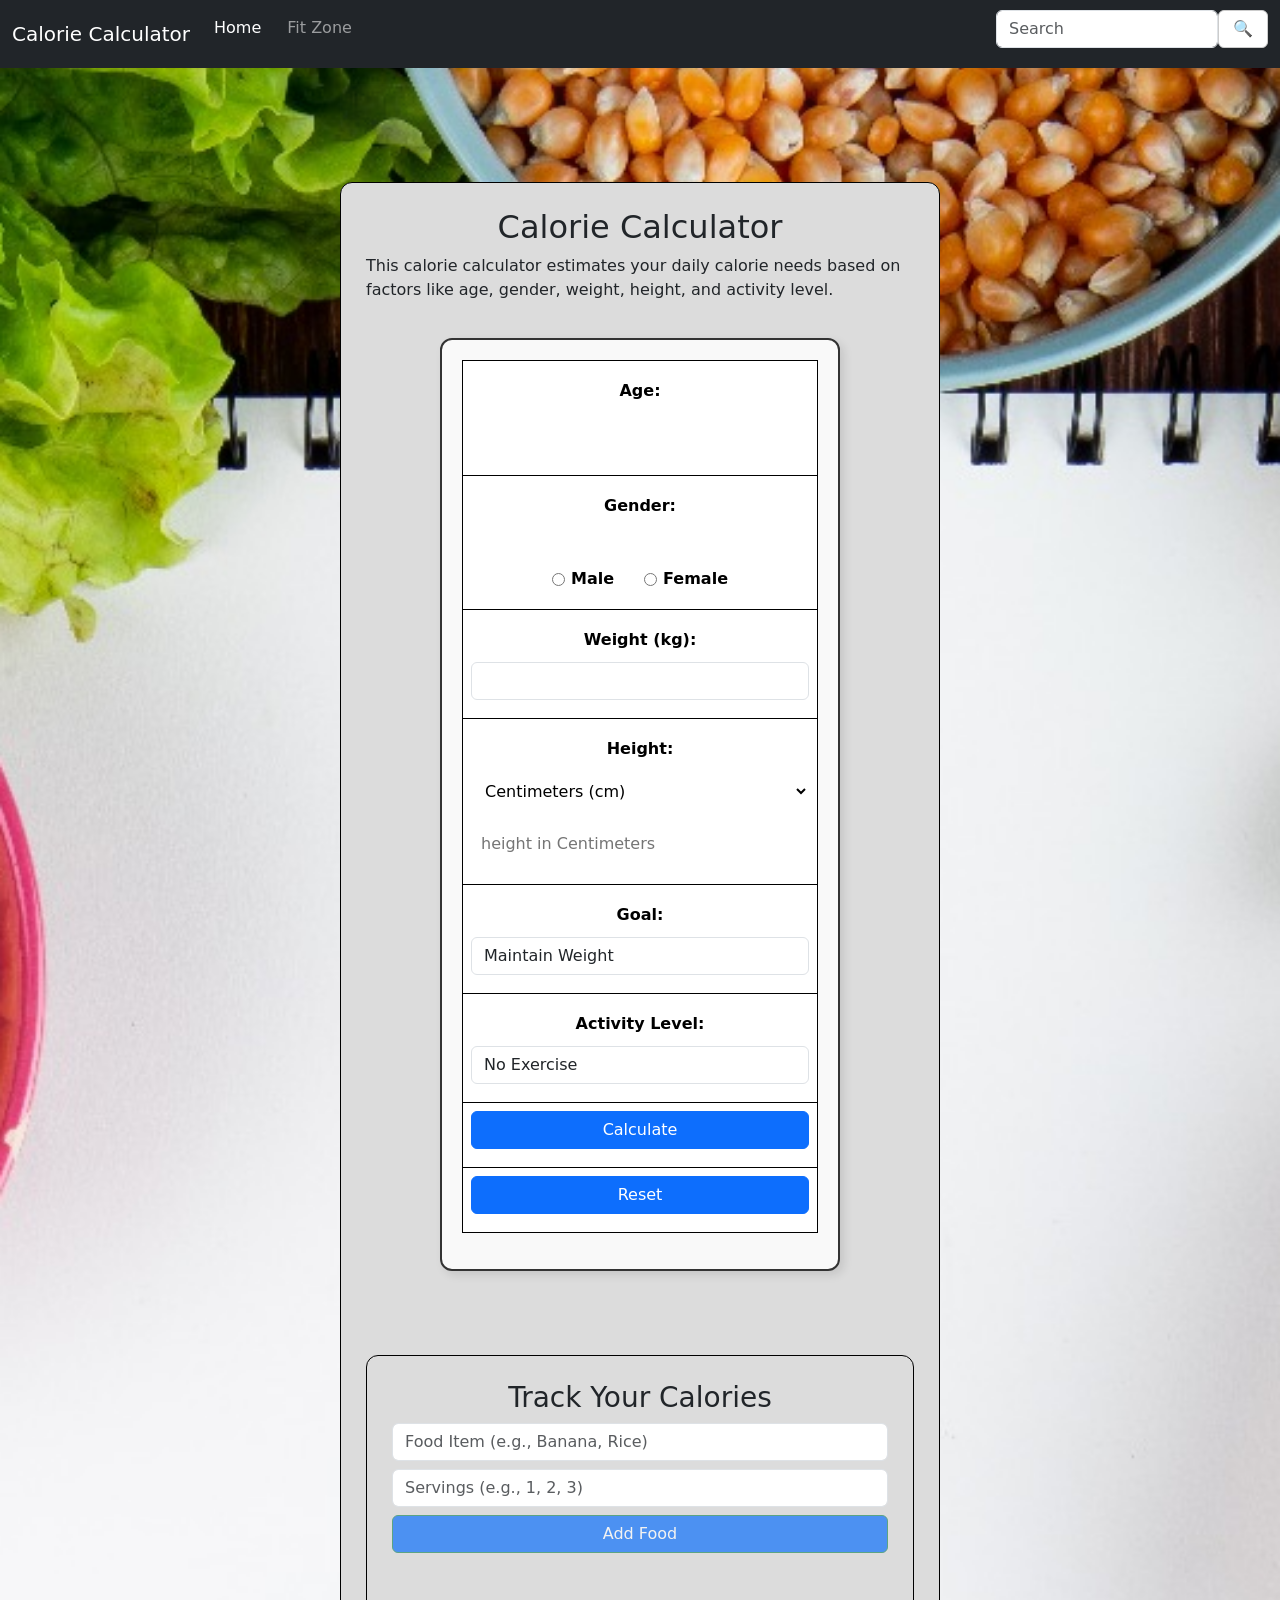
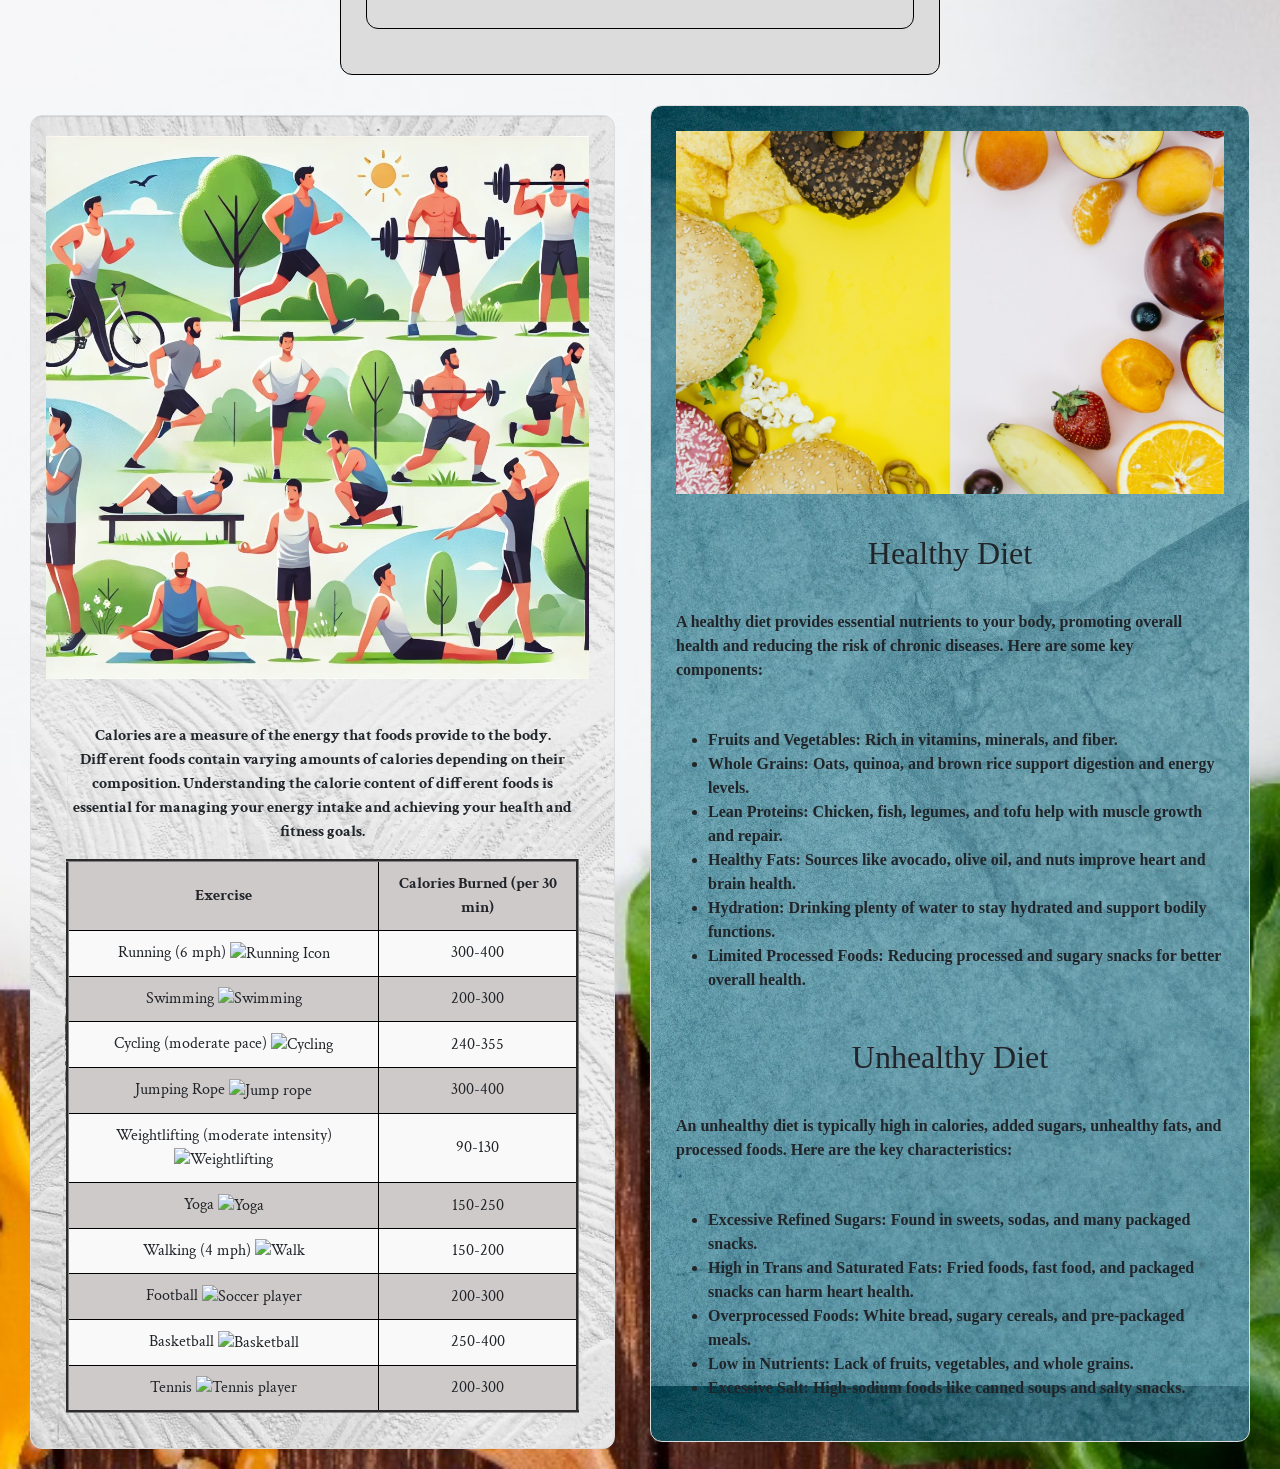
==== index.html @ bb55b7b3 "Add files via upload" ====
<!DOCTYPE html>
<html lang="en">
<head>
    <meta charset="UTF-8">
    <meta name="viewport" content="width=device-width, initial-scale=1.0">
    <title>Calorie Calculator</title>
    <link href="https://cdn.jsdelivr.net/npm/bootstrap@5.3.3/dist/css/bootstrap.min.css" rel="stylesheet">
    <link href="./styles.css" rel="stylesheet" type="text/css">
    <link rel="preconnect" href="https://fonts.googleapis.com">
    <link rel="preconnect" href="https://fonts.gstatic.com" crossorigin>
    <link href="https://fonts.googleapis.com/css2?family=Crimson+Text:wght@0,400;0,600;0,700;1,400;1,600;1,700&family=DynaPuff:wght@400..700&family=Poiret+One&display=swap" rel="stylesheet">
</head>
<body>
    <nav class="navbar navbar-expand navbar-dark bg-dark">
        <div class="container-fluid">
            <a class="navbar-brand" href="#">Calorie Calculator</a>
            <button class="navbar-toggler" type="button" data-bs-toggle="collapse" data-bs-target="#navbarsExample02">
                <span class="navbar-toggler-icon"></span>
            </button>
            <div class="collapse navbar-collapse" id="navbarsExample02">
                <ul class="navbar-nav me-auto">
                    <li class="nav-item"><a class="nav-link active" href="index.html">Home</a></li>
                    <li class="nav-item"><a class="nav-link" href="excercise.html">Fit Zone</a></li>
                </ul>
                <form id="nav-search-form" role="search" onsubmit="return false;">
                    <input id="nav-search-input" class="form-control" type="search" placeholder="Search">
                    <button class="btn btn-primary" type="submit">🔍</button>
                </form>
            </div>
        </div>
        </nav><div id="search-result" class="container mt-3"></div>

        <div class="input-take container mt-5">
            <h2 class="cal">Calorie Calculator</h2>
            <p>
                This calorie calculator estimates your daily calorie needs based on factors like age, gender, weight, height, and activity level.
            </p>
            <form id="calorieForm">
                <table class="table">
                    <tr>
                        <td>
                            <label for="age">Age:</label>
                            <input type="number" id="age" min="1" max="200" required>
                        </td>
                    </tr>
                    <tr>
                        <td>
                            <label>Gender:</label><br>
                            <div class="gender-container">
                                <div class="gender-option">
                                  <input type="radio" id="Male" name="gender" value="Male">
                                  <label for="Male">Male</label>
                                </div>
                                <div class="gender-option">
                                  <input type="radio" id="Female" name="gender" value="Female">
                                  <label for="Female">Female</label>
                                </div>
                              </div>
                        </td>
                    </tr>
                    <tr>
                        <td>
                            <label for="weight">Weight (kg):</label>
                            <input type="number" id="weight" name="weight" class="form-control">
                        </td>
                    </tr>
                    <tr>
                        <td>
                            <label for="height-unit"><strong>Height:</strong></label>
                            <select id="height-unit">
                              <option value="cm">Centimeters (cm)</option>
                              <option value="ftin">Feet/Inches</option>
                            </select>
                            
                            <!-- Centimeters Input -->
                            <div id="height-cm" style="display: block;">
                                <input type="number" id="height-cm-input" placeholder="height in Centimeters" />
                            </div>
                            
                            <!-- Feet and Inches Input -->
                            <div id="height-ft-in" style="display: none;">
                              <input type="number" id="height-ft" placeholder="Feet" />
                              <input type="number" id="height-in" placeholder="Inches" />
                            </div>
                            
                        </td>
                    </tr>
                    <tr>
                        <td>
                            <label for="goal">Goal:</label>
                            <select id="goal" class="form-control">
                                <option value="maintain">Maintain Weight </option>
                                <option value="loss">Weight Loss(0.5Kg/week)</option>
                                <option value="extreme-loss">Extreme Weight Loss(1kg/week)</option>
                                <option value="gain">Weight Gain(0.5kg/week)</option>
                            </select>
                        </td>
                    </tr>
                        <tr>
                            <td>
                                <label for="Dropdown">Activity Level:</label>
                                <select id="Dropdown" class="form-control">
                                    <option value="option1">No Exercise</option>
                                    <option value="option2">Light: 1-3 days/week</option>
                                    <option value="option3">Moderate: 4-5 days/week</option>
                                    <option value="option4">Active: Daily exercise</option>
                                </select>
                            </td>
                        </tr>
                        <td>
                            <button type="button" id="calculate-btn" class="btn btn-primary">Calculate</button>
                        </td>
                        
                    </tr>
                    <tr>
                        <td>
                            <button type="reset" id="calculate-btn" class="btn btn-primary">Reset</button>
                        </td>
                    </tr>
                </table>
            </form>
            <div id="calorie-result" class="mt-3"></div>
            <div class="container mt-5">
                <h3>Track Your Calories</h3>
                <input type="text" id="food-name" placeholder="Food Item (e.g., Banana, Rice)" class="form-control mb-2">
                <input type="number" id="food-calories" placeholder="Servings (e.g., 1, 2, 3)" class="form-control mb-2">
                <button id="add-food" class="btn btn-success" disabled  style="background-color: rgb(0, 106, 255);">Add Food</button>
                <ul id="food-list" class="list-group mt-3"></ul>
                <p id="total-calories" class="mt-2"></p>
            </div>
        </div>
    <div class="info">
        <div class="chart">
            <img src="activity.jpg" class="active">
            <div class="chart-content">
                <p>
                    Calories are a measure of the energy that foods provide to the body. Different foods contain varying amounts of calories depending on their composition. Understanding the calorie content of different foods is essential for managing your energy intake and achieving your health and fitness goals.
                </p>
                
                <div class="table-container">
                    <table border="3" class="excercise">
                        <tr>
                            <th>Exercise</th>
                            <th>Calories Burned (per 30 min)</th>
                        </tr>
                        <tr>
                            <td>
                                Running (6 mph)
                                <img src="https://cdn-icons-png.flaticon.com/128/2615/2615478.png" alt="Running Icon" width="30" height="30"> 
                            </td>
                            <td>300-400</td>
                        </tr>
                        <tr>
                            <td>
                                Swimming
                                <img src="https://cdn-icons-png.flaticon.com/128/3144/3144982.png" loading="lazy" alt="Swimming " title="Swimming " width="30" height="30">
                            </td>
                            <td>200-300</td>
                        </tr>
                        <tr>
                            <td>
                                Cycling (moderate pace)
                                <img src="https://cdn-icons-png.flaticon.com/128/6669/6669821.png" loading="lazy" alt="Cycling " title="Cycling " width="30" height="30">    
                            </td>
                            <td>240-355</td>
                        </tr>
                        <tr>
                            <td>
                                Jumping Rope
                                <img src="https://cdn-icons-png.flaticon.com/128/2996/2996787.png" loading="lazy" alt="Jump rope " title="Jump rope " width="30" height="30">
                            </td>
                            <td>300-400</td>
                        </tr>
                        <tr>
                            <td>
                                Weightlifting (moderate intensity)
                                <img src="https://cdn-icons-png.flaticon.com/128/17639/17639470.png" loading="lazy" alt="Weightlifting " title="Weightlifting " width="35" height="35">
                            </td>
                            <td>90-130</td>
                        </tr>   
                        <tr>
                            <td>
                                Yoga
                                <img src="https://cdn-icons-png.flaticon.com/128/10657/10657241.png" loading="lazy" alt="Yoga " title="Yoga " width="30" height="30">
                            </td>
                            <td>150-250</td>
                        </tr>
                        <tr>
                            <td>
                                Walking (4 mph)
                                <img src="https://cdn-icons-png.flaticon.com/128/8403/8403770.png" loading="lazy" alt="Walk " title="Walk " width="30" height="30">
                            </td>
                            <td>150-200</td>
                        </tr>
                        <tr>
                            <td>
                                Football
                                <img src="https://cdn-icons-png.flaticon.com/128/7711/7711863.png" loading="lazy" alt="Soccer player " title="Soccer player " width="30" height="30">
                            </td>
                            <td>200-300</td>
                        </tr>
                        <tr>
                            <td>
                                Basketball
                                <img src="https://cdn-icons-png.flaticon.com/128/3055/3055795.png" loading="lazy" alt="Basketball " title="Basketball " width="30" height="30">
                            </td>   
                            <td>250-400</td>
                        </tr>
                        <tr>
                            <td>
                                Tennis
                                <img src="https://cdn-icons-png.flaticon.com/128/7698/7698826.png" loading="lazy" alt="Tennis player " title="Tennis player " width="30" height="30">
                            </td>
                            <td>200-300</td>
                        </tr>
                    </table>
                </div>
            </div>
        </div>
        <div class="diet">
            <img src="food.jpg">
            <h2>Healthy Diet</h2>
            <p>A healthy diet provides essential nutrients to your body, promoting overall health and reducing the risk of chronic diseases. Here are some key components:</p>
            <ul>
                <li><strong>Fruits and Vegetables:</strong> Rich in vitamins, minerals, and fiber.</li>
                <li><strong>Whole Grains:</strong> Oats, quinoa, and brown rice support digestion and energy levels.</li>
                <li><strong>Lean Proteins:</strong> Chicken, fish, legumes, and tofu help with muscle growth and repair.</li>
                <li><strong>Healthy Fats:</strong> Sources like avocado, olive oil, and nuts improve heart and brain health.</li>
                <li><strong>Hydration:</strong> Drinking plenty of water to stay hydrated and support bodily functions.</li>
                <li><strong>Limited Processed Foods:</strong> Reducing processed and sugary snacks for better overall health.</li>
            </ul>
            <h2>Unhealthy Diet</h2>
            <p>An unhealthy diet is typically high in calories, added sugars, unhealthy fats, and processed foods. Here are the key characteristics:</p>
            <ul>
                 <li><strong>Excessive Refined Sugars:</strong> Found in sweets, sodas, and many packaged snacks.</li>
                <li><strong>High in Trans and Saturated Fats:</strong> Fried foods, fast food, and packaged snacks can harm heart health.</li>
                <li><strong>Overprocessed Foods:</strong> White bread, sugary cereals, and pre-packaged meals.</li>
                <li><strong>Low in Nutrients:</strong> Lack of fruits, vegetables, and whole grains.</li>
                <li><strong>Excessive Salt:</strong> High-sodium foods like canned soups and salty snacks.</li>
            </ul>
        </div>
    </div>
    <script src="script.js"></script>
    <script src="https://cdn.jsdelivr.net/npm/bootstrap@5.3.3/dist/js/bootstrap.bundle.min.js"></script>
</body>
</html>
---- styles.css ----
body.dark-mode {
  background-color: #121212;
  color: #f0f0f0;
}

.dark-mode .card {
  background-color: #1e1e1e;
  border-color: #333;
}

.dark-mode input,
.dark-mode select,
.dark-mode textarea {
  background-color: #2a2a2a;
  color: #fff;
  border-color: #444;
}

.navbar {
    max-height: 80px; 
    overflow: hidden;  
}
body{
    background-image: url('photo-back.jpg'); 
    background-size: cover; 
    background-position: center; 
    background-repeat: no-repeat;
    height: 100%;
    margin: 0;
}
.container {
    border: 1px solid black; 
    padding: 25px; 
    border-radius: 12px; 
    display: flex;
    flex-direction: column;
    justify-content: center;
    background-color: gainsboro;
    align-items: center;
    max-width: 600px;
    margin: 20px auto;
}
#calorieForm {
    border: 2px solid #333;
    border-radius: 12px; 
    padding: 20px; 
    background-color: #f9f9f9;
    width: 100%;
    max-width: 400px; 
    margin: 20px auto; 
    box-shadow: 4px 4px 10px rgba(0, 0, 0, 0.1);
    text-align:center;
}
#calorieForm label {
    display: flex;             
    justify-content: center;   
    align-items: center;      
    width: 100%;              
    font-weight: bold;         
    margin: 10px 0;            
}
#calorieForm .gender-container {
    display: flex;                             
    align-items: center; 
    justify-content: center;      
}

#calorieForm input[type="radio"] {
    margin:0px;       
}
hr {
    border: none;
    border-top: 3px solid rgb(1, 1, 1); 
    margin: 15px 0;
}
h1, h2 {
    text-align: center;
}
label {
    display: block;
    margin: 10px 0 5px;
    font-style: bold;
}
input, select, button {
    width: 100%;
    padding: 10px;
    margin-bottom: 10px;
    border: 1px solid #ccc;
    border-radius: 5px;
}
button {
    background-color: #28a745;
    color: white;
    border: none;
    cursor: pointer;
    font-size: 16px; 
    padding: 12px; 
}

button:hover {
    background-color: #218838;
}
.result {
    margin-top: 20px;
    font-size: 1.2em;
    text-align: center;
}
.gender-container {
    display: flex;
    justify-content: start; /* or center if you prefer */
    gap: 30px;
    margin-top: 5px;
  }
  
  .gender-option {
    display: flex;
    align-items: center;
    gap: 6px;
  }

.chart {
    display: flex;
    flex-direction: column;
    align-items: center;
    gap: 20px;
    margin: 20px auto;
    margin-left:30px;
    padding: 20px;
    border: 1px solid #ddd;
    border-radius: 12px;
    width: 90%; 
    max-width: 600px;
    background-image: url('photo.jpg');
    background-size: cover;
    background-position: center;
    font-family: 'Crimson Text', serif;
}
.active{
    height:auto;
    max-width:100%;
    margin-bottom:10px;
    margin-right:10px;
}
.chart-content {
    padding: 15px;
    border-radius: 10px;
    text-align: center;
    width: 100%;
    max-width: 750px; 
    overflow-x: auto;
}
.chart p {
    font-weight: bold;
    margin-bottom: 15px;
}
.excercise {
    width: 100%;
    background-color: rgb(207, 202, 202);
    border-collapse: collapse;
}
th, td {
    border: 1px solid black;
    padding: 10px;
    text-align: center;
}
tr:nth-child(even) {
    background-color: #f9f9f9;
}
.table-container {
    width: 100%;
    overflow-x: auto; 
}
.diet{
    display: flex;
    justify-content: center;
    align-items: center;
    flex-direction: column;
    gap: 30px;
    margin-top: 10px;
    margin-left: 30px;
    margin-right:30px;
    border: 1px solid #ddd; 
    padding: 25px; 
    border-radius: 12px; 
    max-width: 600px;
    width: 100%; 
    background-color: white;
    font-family:'Playfair Display', serif;
    background-image: url('photo1.jpg');
    filter:blur(0.4px);
    height: 100%;
}
.diet img{
    height:auto;
   max-width:100%;
    margin-bottom:10px;
    padding:0px;
}
.diet p{
    font-weight:700;
}
.diet li{
    font-weight:600;

}
.info{
    display:flex;
    flex-direction: row;
    align-content: center;
    justify-content: center;
    gap:5px;
}
footer {
    background-color: #f8f9fa;
    color: #6c757d; 
    padding: 10px; 
    position: relative; 
    bottom: 0;
    width: 100%;
}
#calorie-result{
    color:#218838;
    background-color: #333;
}
#nav-search-form {
    display: flex;
    max-width: 400px;
} 
#nav-search-form button {
    padding: 6px 12px;
    max-width:50px;
    background-color: white;
    border: 1px solid #ccc
}
input, select, button {
    border: none; /* no borders */
    outline: none; /* no default outline on focus */
    background-color: rgba(255, 255, 255, 0.6); /* optional translucent input bg */
    color: #000;
}

#search-result {
    background-color: rgba(226, 237, 235, 0.01); /* already transparent */
    border: none; /* remove if still showing border */
}
#search-result .card {
    background: rgba(255, 255, 255, 0.85); /* subtle transparency */
    border-radius: 12px;
    box-shadow: 0 4px 12px rgba(0, 0, 0, 0.1);
    max-width: 1000px;
    margin: 20px auto;
    padding: 20px;
    font-family: 'Segoe UI', Tahoma, Geneva, Verdana, sans-serif;
    color: #333;
    text-align: center;
}

#search-result .card h5 {
    font-size: 1.25rem;
    margin-bottom: 15px;
    color: #215f88;
}

#search-result ul {
    list-style-type: none;
    padding: 0;
    margin: 0 0 15px;
    text-align: left;
}

#search-result ul li {
    margin-bottom: 8px;
    font-size: 0.95rem;
}
#search-result img {
    image-rendering: auto;
    object-fit: cover; /* or 'contain' depending on your layout */
    width: 250px;   /* or whatever size you want */
    height: 250px;
    border-radius: 12px;
    box-shadow: 0 4px 8px rgba(0,0,0,0.2); /* for visual pop */
}.nav-link{
    padding-bottom:10px;
}
.navbar-brand{
    padding-top: 0px;
}
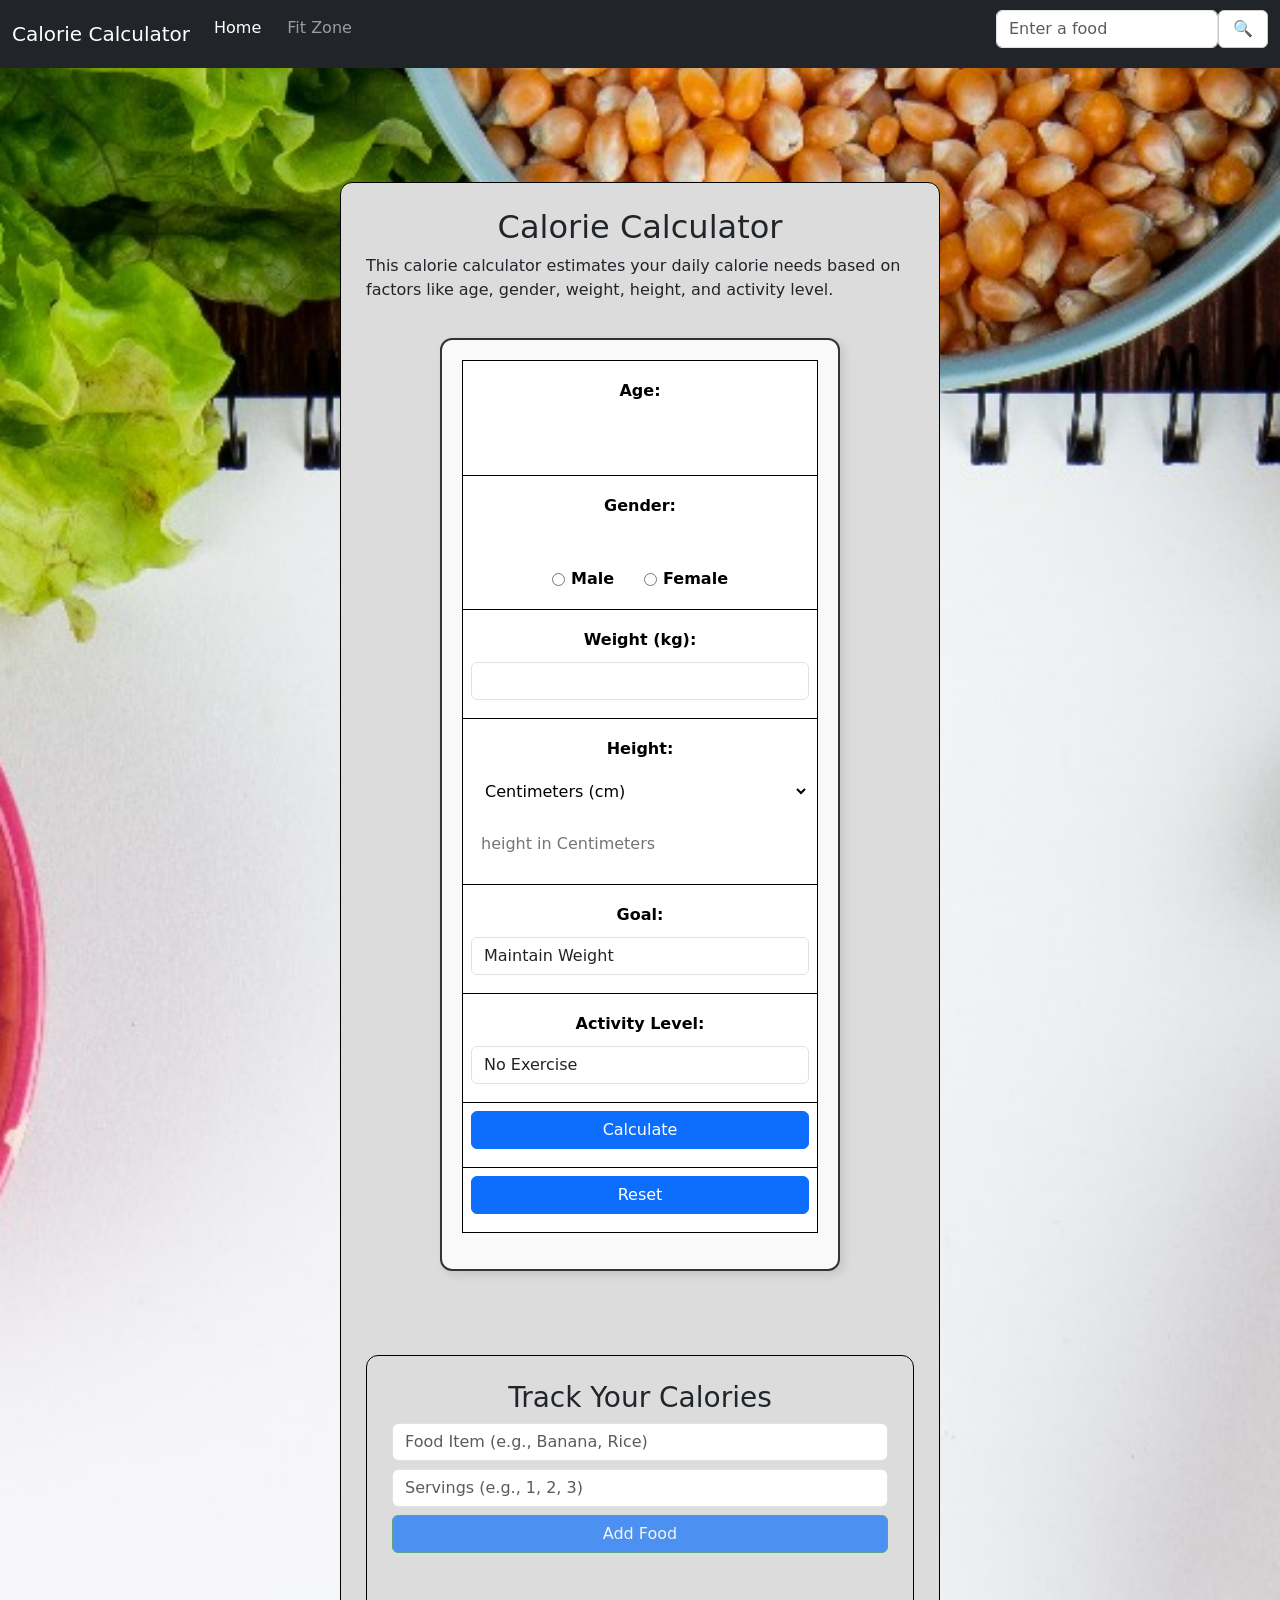
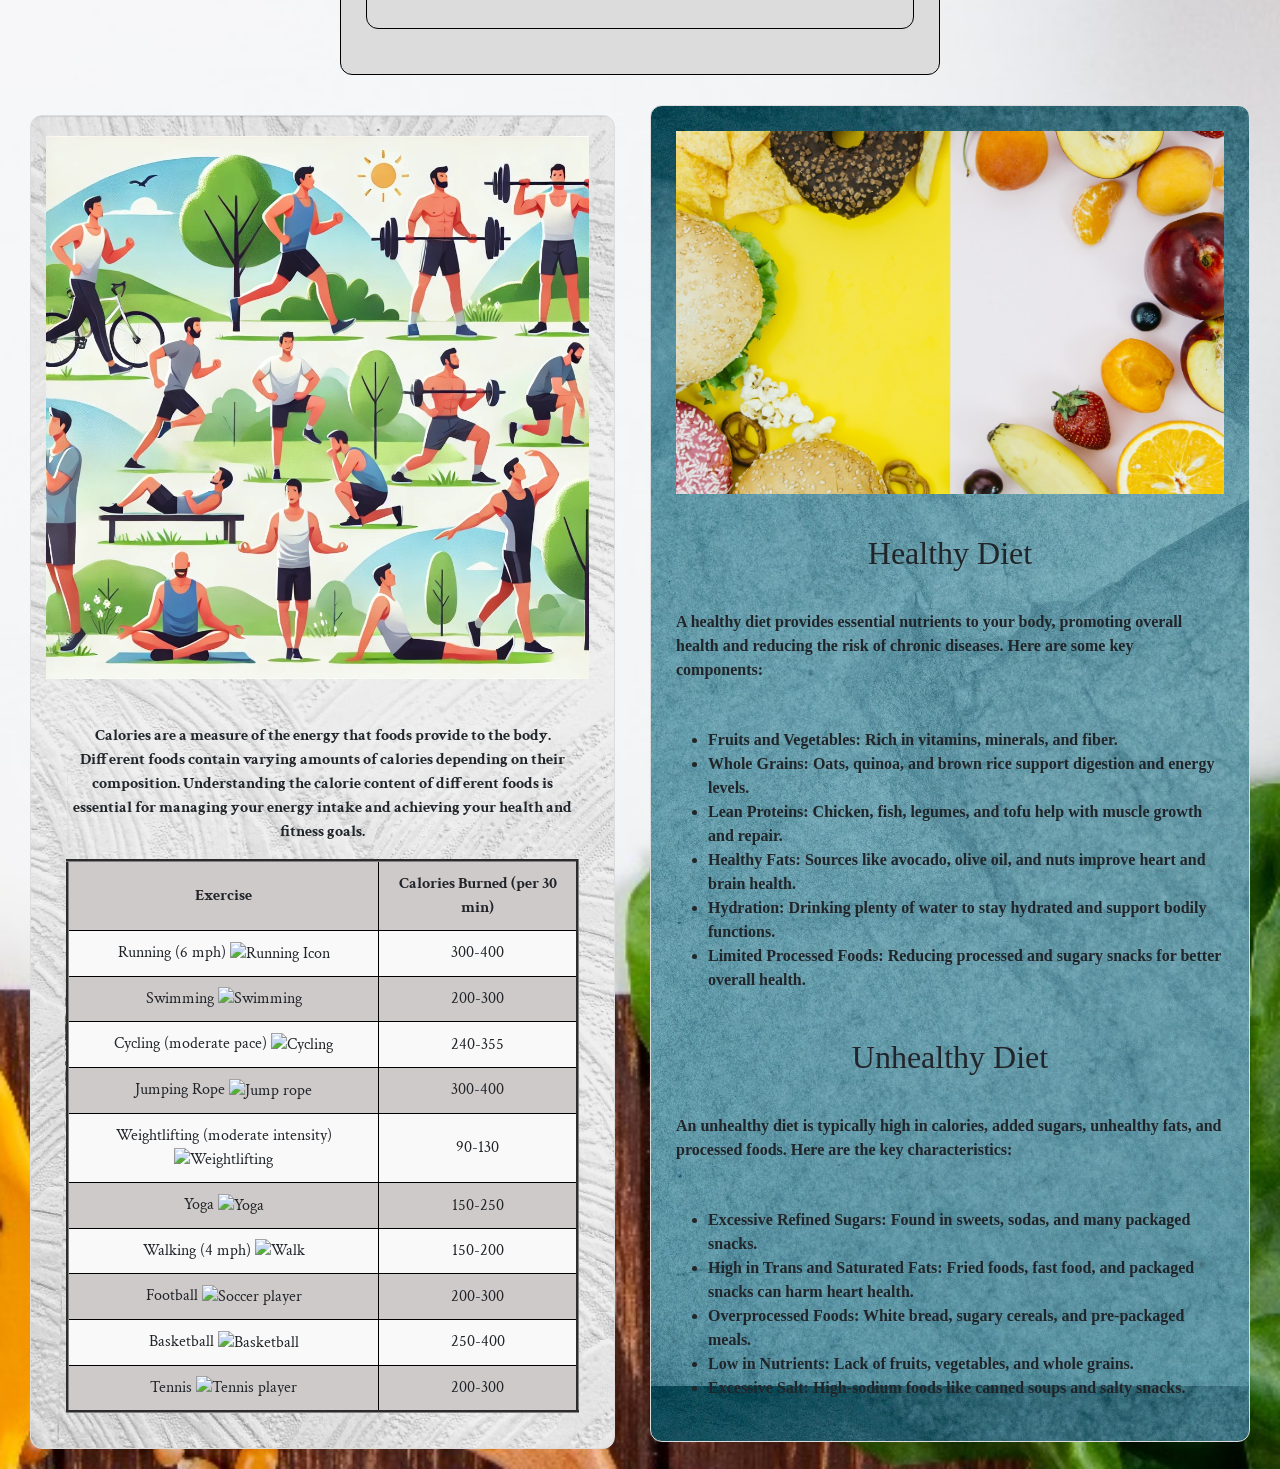
==== commit 5153608a: "Update index.html" ====
--- a/index.html
+++ b/index.html
@@ -23,7 +23,7 @@
                     <li class="nav-item"><a class="nav-link" href="excercise.html">Fit Zone</a></li>
                 </ul>
                 <form id="nav-search-form" role="search" onsubmit="return false;">
-                    <input id="nav-search-input" class="form-control" type="search" placeholder="Search">
+                    <input id="nav-search-input" class="form-control" type="search" placeholder="Enter a food">
                     <button class="btn btn-primary" type="submit">🔍</button>
                 </form>
             </div>
@@ -243,4 +243,4 @@
     <script src="script.js"></script>
     <script src="https://cdn.jsdelivr.net/npm/bootstrap@5.3.3/dist/js/bootstrap.bundle.min.js"></script>
 </body>
-</html>+</html>
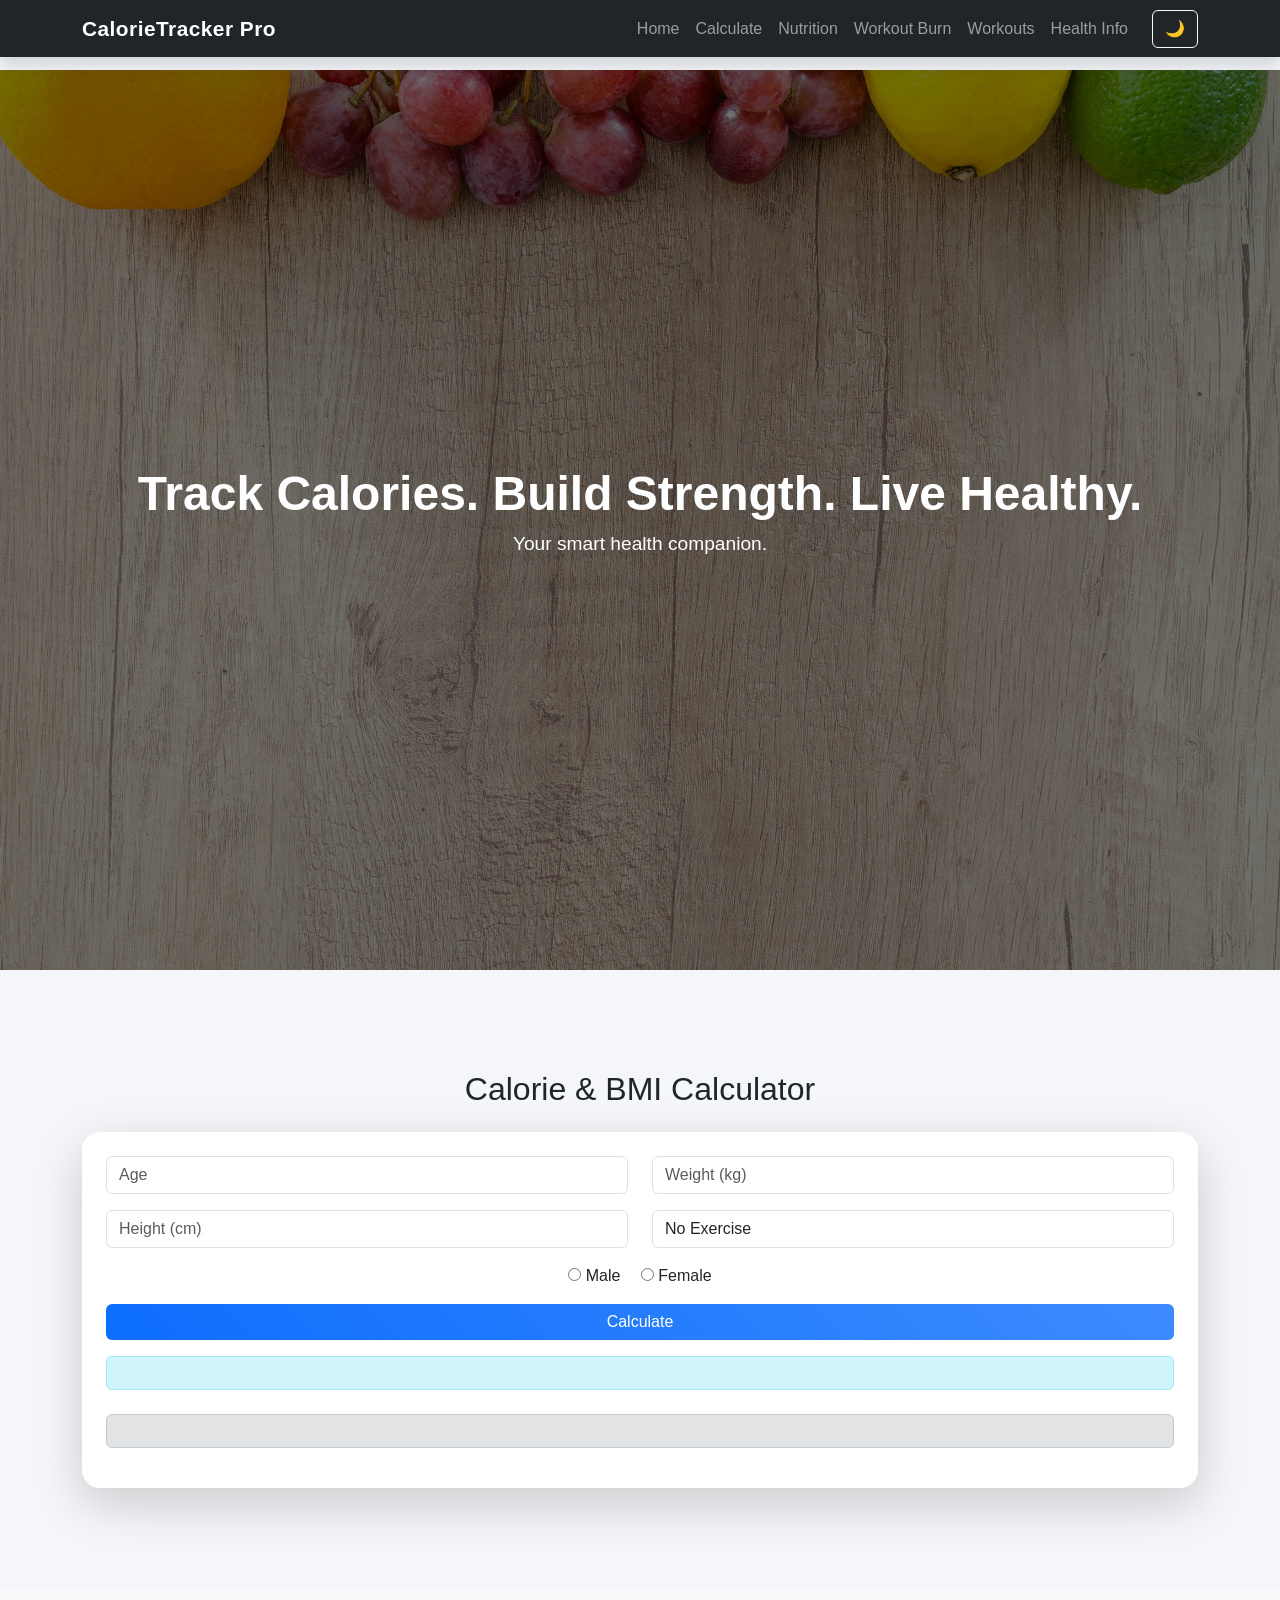
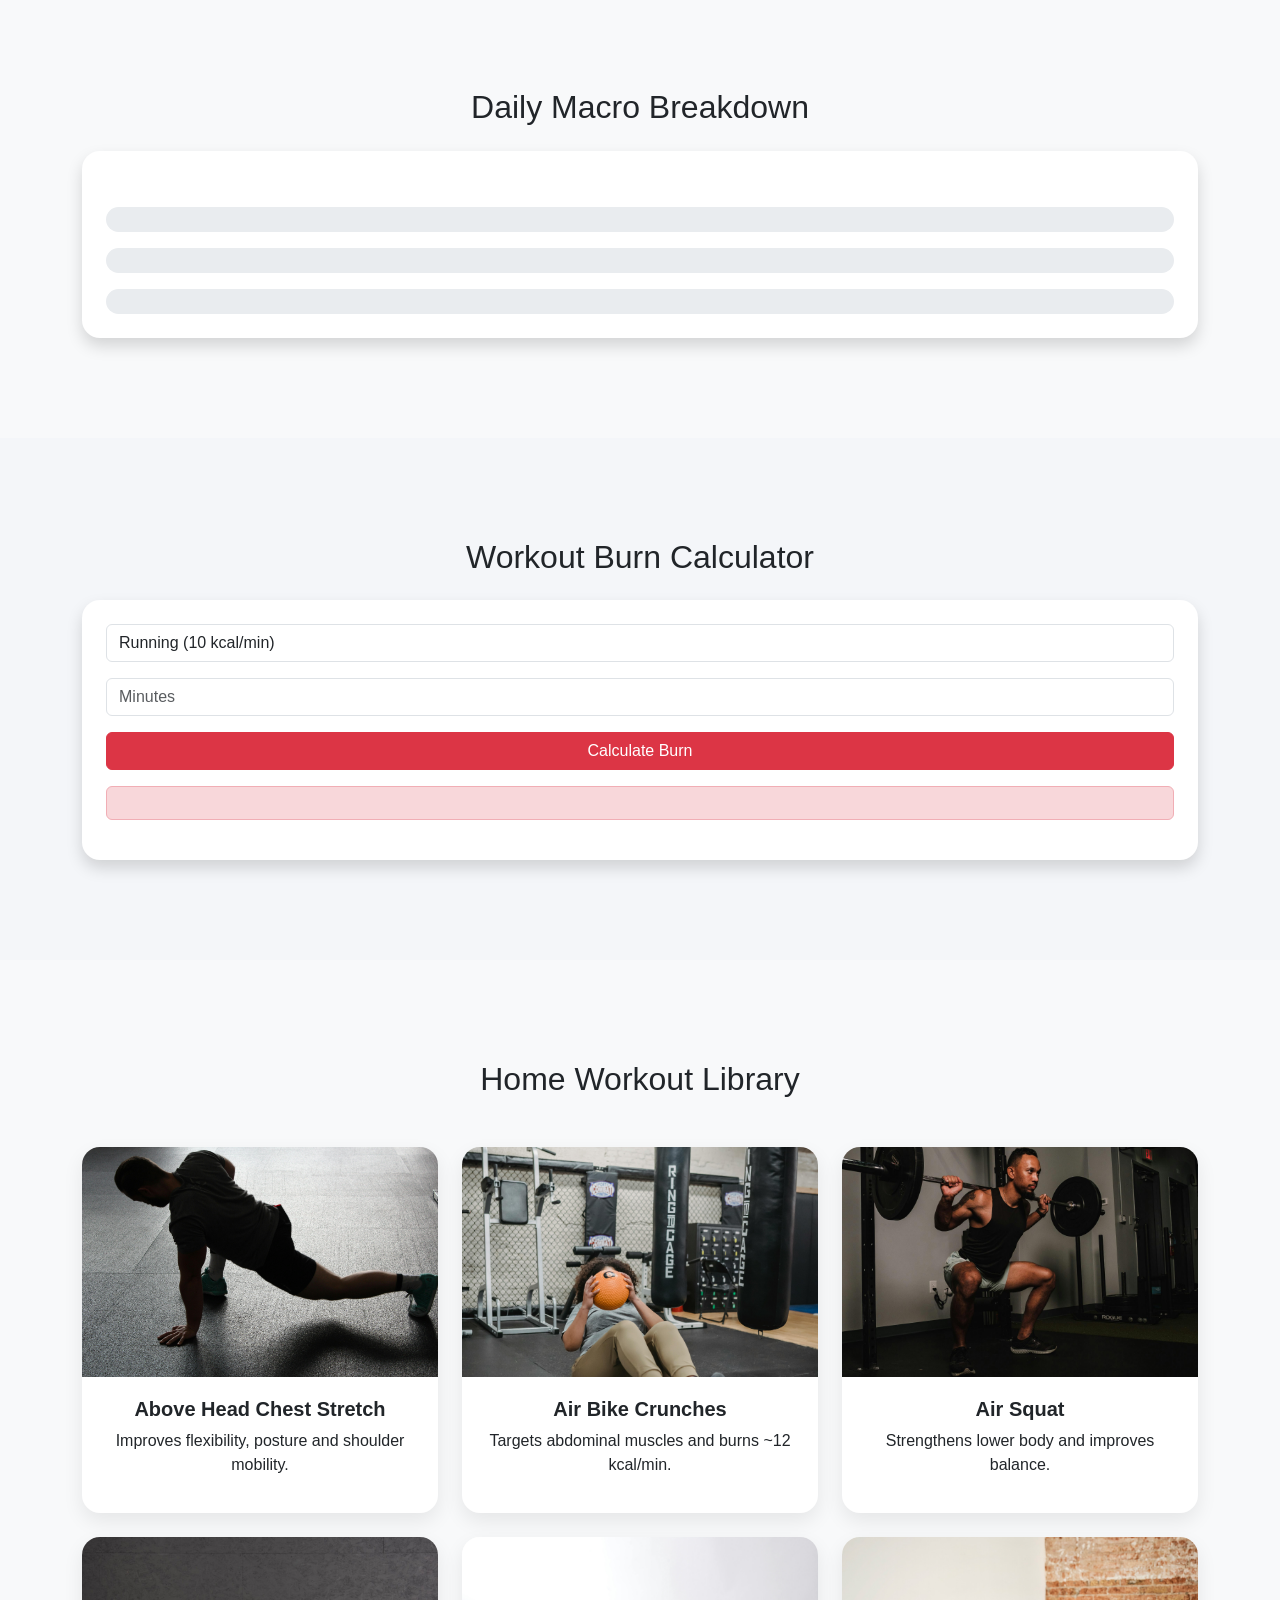
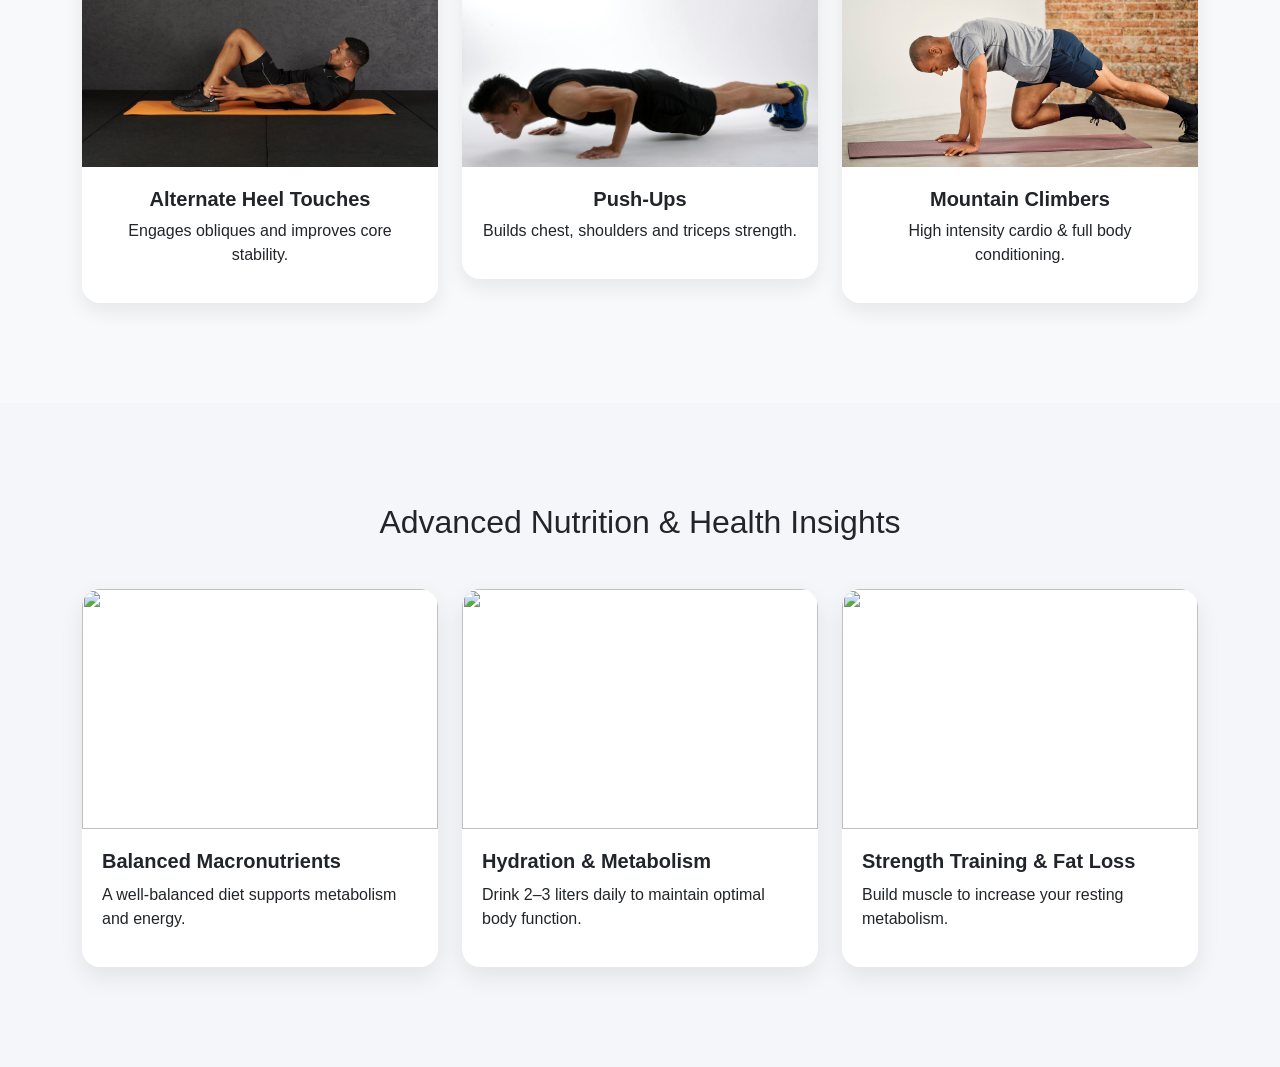
==== commit 2ef30a3e: "Initial commit" ====
--- a/index.html
+++ b/index.html
@@ -1,246 +1,246 @@
-<!DOCTYPE html>
-<html lang="en">
-<head>
-    <meta charset="UTF-8">
-    <meta name="viewport" content="width=device-width, initial-scale=1.0">
-    <title>Calorie Calculator</title>
-    <link href="https://cdn.jsdelivr.net/npm/bootstrap@5.3.3/dist/css/bootstrap.min.css" rel="stylesheet">
-    <link href="./styles.css" rel="stylesheet" type="text/css">
-    <link rel="preconnect" href="https://fonts.googleapis.com">
-    <link rel="preconnect" href="https://fonts.gstatic.com" crossorigin>
-    <link href="https://fonts.googleapis.com/css2?family=Crimson+Text:wght@0,400;0,600;0,700;1,400;1,600;1,700&family=DynaPuff:wght@400..700&family=Poiret+One&display=swap" rel="stylesheet">
-</head>
-<body>
-    <nav class="navbar navbar-expand navbar-dark bg-dark">
-        <div class="container-fluid">
-            <a class="navbar-brand" href="#">Calorie Calculator</a>
-            <button class="navbar-toggler" type="button" data-bs-toggle="collapse" data-bs-target="#navbarsExample02">
-                <span class="navbar-toggler-icon"></span>
-            </button>
-            <div class="collapse navbar-collapse" id="navbarsExample02">
-                <ul class="navbar-nav me-auto">
-                    <li class="nav-item"><a class="nav-link active" href="index.html">Home</a></li>
-                    <li class="nav-item"><a class="nav-link" href="excercise.html">Fit Zone</a></li>
-                </ul>
-                <form id="nav-search-form" role="search" onsubmit="return false;">
-                    <input id="nav-search-input" class="form-control" type="search" placeholder="Enter a food">
-                    <button class="btn btn-primary" type="submit">🔍</button>
-                </form>
-            </div>
-        </div>
-        </nav><div id="search-result" class="container mt-3"></div>
-
-        <div class="input-take container mt-5">
-            <h2 class="cal">Calorie Calculator</h2>
-            <p>
-                This calorie calculator estimates your daily calorie needs based on factors like age, gender, weight, height, and activity level.
-            </p>
-            <form id="calorieForm">
-                <table class="table">
-                    <tr>
-                        <td>
-                            <label for="age">Age:</label>
-                            <input type="number" id="age" min="1" max="200" required>
-                        </td>
-                    </tr>
-                    <tr>
-                        <td>
-                            <label>Gender:</label><br>
-                            <div class="gender-container">
-                                <div class="gender-option">
-                                  <input type="radio" id="Male" name="gender" value="Male">
-                                  <label for="Male">Male</label>
-                                </div>
-                                <div class="gender-option">
-                                  <input type="radio" id="Female" name="gender" value="Female">
-                                  <label for="Female">Female</label>
-                                </div>
-                              </div>
-                        </td>
-                    </tr>
-                    <tr>
-                        <td>
-                            <label for="weight">Weight (kg):</label>
-                            <input type="number" id="weight" name="weight" class="form-control">
-                        </td>
-                    </tr>
-                    <tr>
-                        <td>
-                            <label for="height-unit"><strong>Height:</strong></label>
-                            <select id="height-unit">
-                              <option value="cm">Centimeters (cm)</option>
-                              <option value="ftin">Feet/Inches</option>
-                            </select>
-                            
-                            <!-- Centimeters Input -->
-                            <div id="height-cm" style="display: block;">
-                                <input type="number" id="height-cm-input" placeholder="height in Centimeters" />
-                            </div>
-                            
-                            <!-- Feet and Inches Input -->
-                            <div id="height-ft-in" style="display: none;">
-                              <input type="number" id="height-ft" placeholder="Feet" />
-                              <input type="number" id="height-in" placeholder="Inches" />
-                            </div>
-                            
-                        </td>
-                    </tr>
-                    <tr>
-                        <td>
-                            <label for="goal">Goal:</label>
-                            <select id="goal" class="form-control">
-                                <option value="maintain">Maintain Weight </option>
-                                <option value="loss">Weight Loss(0.5Kg/week)</option>
-                                <option value="extreme-loss">Extreme Weight Loss(1kg/week)</option>
-                                <option value="gain">Weight Gain(0.5kg/week)</option>
-                            </select>
-                        </td>
-                    </tr>
-                        <tr>
-                            <td>
-                                <label for="Dropdown">Activity Level:</label>
-                                <select id="Dropdown" class="form-control">
-                                    <option value="option1">No Exercise</option>
-                                    <option value="option2">Light: 1-3 days/week</option>
-                                    <option value="option3">Moderate: 4-5 days/week</option>
-                                    <option value="option4">Active: Daily exercise</option>
-                                </select>
-                            </td>
-                        </tr>
-                        <td>
-                            <button type="button" id="calculate-btn" class="btn btn-primary">Calculate</button>
-                        </td>
-                        
-                    </tr>
-                    <tr>
-                        <td>
-                            <button type="reset" id="calculate-btn" class="btn btn-primary">Reset</button>
-                        </td>
-                    </tr>
-                </table>
-            </form>
-            <div id="calorie-result" class="mt-3"></div>
-            <div class="container mt-5">
-                <h3>Track Your Calories</h3>
-                <input type="text" id="food-name" placeholder="Food Item (e.g., Banana, Rice)" class="form-control mb-2">
-                <input type="number" id="food-calories" placeholder="Servings (e.g., 1, 2, 3)" class="form-control mb-2">
-                <button id="add-food" class="btn btn-success" disabled  style="background-color: rgb(0, 106, 255);">Add Food</button>
-                <ul id="food-list" class="list-group mt-3"></ul>
-                <p id="total-calories" class="mt-2"></p>
-            </div>
-        </div>
-    <div class="info">
-        <div class="chart">
-            <img src="activity.jpg" class="active">
-            <div class="chart-content">
-                <p>
-                    Calories are a measure of the energy that foods provide to the body. Different foods contain varying amounts of calories depending on their composition. Understanding the calorie content of different foods is essential for managing your energy intake and achieving your health and fitness goals.
-                </p>
-                
-                <div class="table-container">
-                    <table border="3" class="excercise">
-                        <tr>
-                            <th>Exercise</th>
-                            <th>Calories Burned (per 30 min)</th>
-                        </tr>
-                        <tr>
-                            <td>
-                                Running (6 mph)
-                                <img src="https://cdn-icons-png.flaticon.com/128/2615/2615478.png" alt="Running Icon" width="30" height="30"> 
-                            </td>
-                            <td>300-400</td>
-                        </tr>
-                        <tr>
-                            <td>
-                                Swimming
-                                <img src="https://cdn-icons-png.flaticon.com/128/3144/3144982.png" loading="lazy" alt="Swimming " title="Swimming " width="30" height="30">
-                            </td>
-                            <td>200-300</td>
-                        </tr>
-                        <tr>
-                            <td>
-                                Cycling (moderate pace)
-                                <img src="https://cdn-icons-png.flaticon.com/128/6669/6669821.png" loading="lazy" alt="Cycling " title="Cycling " width="30" height="30">    
-                            </td>
-                            <td>240-355</td>
-                        </tr>
-                        <tr>
-                            <td>
-                                Jumping Rope
-                                <img src="https://cdn-icons-png.flaticon.com/128/2996/2996787.png" loading="lazy" alt="Jump rope " title="Jump rope " width="30" height="30">
-                            </td>
-                            <td>300-400</td>
-                        </tr>
-                        <tr>
-                            <td>
-                                Weightlifting (moderate intensity)
-                                <img src="https://cdn-icons-png.flaticon.com/128/17639/17639470.png" loading="lazy" alt="Weightlifting " title="Weightlifting " width="35" height="35">
-                            </td>
-                            <td>90-130</td>
-                        </tr>   
-                        <tr>
-                            <td>
-                                Yoga
-                                <img src="https://cdn-icons-png.flaticon.com/128/10657/10657241.png" loading="lazy" alt="Yoga " title="Yoga " width="30" height="30">
-                            </td>
-                            <td>150-250</td>
-                        </tr>
-                        <tr>
-                            <td>
-                                Walking (4 mph)
-                                <img src="https://cdn-icons-png.flaticon.com/128/8403/8403770.png" loading="lazy" alt="Walk " title="Walk " width="30" height="30">
-                            </td>
-                            <td>150-200</td>
-                        </tr>
-                        <tr>
-                            <td>
-                                Football
-                                <img src="https://cdn-icons-png.flaticon.com/128/7711/7711863.png" loading="lazy" alt="Soccer player " title="Soccer player " width="30" height="30">
-                            </td>
-                            <td>200-300</td>
-                        </tr>
-                        <tr>
-                            <td>
-                                Basketball
-                                <img src="https://cdn-icons-png.flaticon.com/128/3055/3055795.png" loading="lazy" alt="Basketball " title="Basketball " width="30" height="30">
-                            </td>   
-                            <td>250-400</td>
-                        </tr>
-                        <tr>
-                            <td>
-                                Tennis
-                                <img src="https://cdn-icons-png.flaticon.com/128/7698/7698826.png" loading="lazy" alt="Tennis player " title="Tennis player " width="30" height="30">
-                            </td>
-                            <td>200-300</td>
-                        </tr>
-                    </table>
-                </div>
-            </div>
-        </div>
-        <div class="diet">
-            <img src="food.jpg">
-            <h2>Healthy Diet</h2>
-            <p>A healthy diet provides essential nutrients to your body, promoting overall health and reducing the risk of chronic diseases. Here are some key components:</p>
-            <ul>
-                <li><strong>Fruits and Vegetables:</strong> Rich in vitamins, minerals, and fiber.</li>
-                <li><strong>Whole Grains:</strong> Oats, quinoa, and brown rice support digestion and energy levels.</li>
-                <li><strong>Lean Proteins:</strong> Chicken, fish, legumes, and tofu help with muscle growth and repair.</li>
-                <li><strong>Healthy Fats:</strong> Sources like avocado, olive oil, and nuts improve heart and brain health.</li>
-                <li><strong>Hydration:</strong> Drinking plenty of water to stay hydrated and support bodily functions.</li>
-                <li><strong>Limited Processed Foods:</strong> Reducing processed and sugary snacks for better overall health.</li>
-            </ul>
-            <h2>Unhealthy Diet</h2>
-            <p>An unhealthy diet is typically high in calories, added sugars, unhealthy fats, and processed foods. Here are the key characteristics:</p>
-            <ul>
-                 <li><strong>Excessive Refined Sugars:</strong> Found in sweets, sodas, and many packaged snacks.</li>
-                <li><strong>High in Trans and Saturated Fats:</strong> Fried foods, fast food, and packaged snacks can harm heart health.</li>
-                <li><strong>Overprocessed Foods:</strong> White bread, sugary cereals, and pre-packaged meals.</li>
-                <li><strong>Low in Nutrients:</strong> Lack of fruits, vegetables, and whole grains.</li>
-                <li><strong>Excessive Salt:</strong> High-sodium foods like canned soups and salty snacks.</li>
-            </ul>
-        </div>
-    </div>
-    <script src="script.js"></script>
-    <script src="https://cdn.jsdelivr.net/npm/bootstrap@5.3.3/dist/js/bootstrap.bundle.min.js"></script>
-</body>
-</html>
+﻿<!DOCTYPE html>
+<html lang="en">
+<head>
+<meta charset="UTF-8">
+<meta name="viewport" content="width=device-width, initial-scale=1.0">
+<title>CalorieTracker Pro</title>
+
+<link href="https://cdn.jsdelivr.net/npm/bootstrap@5.3.3/dist/css/bootstrap.min.css" rel="stylesheet">
+<link href="style.css" rel="stylesheet">
+</head>
+
+<body>
+
+<!-- NAVBAR -->
+<nav class="navbar navbar-expand-lg navbar-dark bg-dark fixed-top shadow">
+  <div class="container">
+    <a class="navbar-brand fw-bold" href="#">CalorieTracker Pro</a>
+
+    <button class="navbar-toggler" type="button" data-bs-toggle="collapse" data-bs-target="#nav">
+      <span class="navbar-toggler-icon"></span>
+    </button>
+
+    <div class="collapse navbar-collapse" id="nav">
+      <ul class="navbar-nav ms-auto">
+        <li class="nav-item"><a class="nav-link" href="#home">Home</a></li>
+        <li class="nav-item"><a class="nav-link" href="#calculate">Calculate</a></li>
+        <li class="nav-item"><a class="nav-link" href="#nutrition">Nutrition</a></li>
+        <li class="nav-item"><a class="nav-link" href="#burn">Workout Burn</a></li>
+        <li class="nav-item"><a class="nav-link" href="#workout">Workouts</a></li>
+        <li class="nav-item"><a class="nav-link" href="#info">Health Info</a></li>
+      </ul>
+
+      <button id="darkToggle" class="btn btn-outline-light ms-3">🌙</button>
+    </div>
+  </div>
+</nav>
+
+<!-- HERO -->
+<section id="home" class="hero-section text-center text-white d-flex align-items-center">
+  <div class="container">
+    <h1 class="display-4 fw-bold">Track Calories. Build Strength. Live Healthy.</h1>
+    <p class="lead">Your smart health companion.</p>
+  </div>
+</section>
+
+<!-- CALCULATE SECTION -->
+<section id="calculate" class="section-padding">
+  <div class="container">
+    <h2 class="text-center mb-4">Calorie & BMI Calculator</h2>
+
+    <div class="card shadow-lg p-4">
+      <form id="calorieForm">
+
+        <div class="row">
+          <div class="col-md-6 mb-3">
+            <input type="number" id="age" class="form-control" placeholder="Age" required>
+          </div>
+          <div class="col-md-6 mb-3">
+            <input type="number" id="weight" class="form-control" placeholder="Weight (kg)" required>
+          </div>
+        </div>
+
+        <div class="row">
+          <div class="col-md-6 mb-3">
+            <input type="number" id="heightCm" class="form-control" placeholder="Height (cm)" required>
+          </div>
+          <div class="col-md-6 mb-3">
+            <select id="activity" class="form-control">
+              <option value="sedentary">No Exercise</option>
+              <option value="light">Light</option>
+              <option value="moderate">Moderate</option>
+              <option value="active">Active</option>
+              <option value="very_active">Very Active</option>
+            </select>
+          </div>
+        </div>
+
+        <div class="mb-3 text-center">
+          <input type="radio" name="gender" value="male" required> Male
+          <input type="radio" name="gender" value="female" required class="ms-3"> Female
+        </div>
+
+        <button type="submit" class="btn btn-primary w-100">Calculate</button>
+      </form>
+
+      <div id="dailyResult" class="alert alert-info mt-3 text-center"></div>
+      <div id="bmiResult" class="alert alert-secondary mt-2 text-center"></div>
+    </div>
+  </div>
+</section>
+
+<!-- NUTRITION SECTION -->
+<section id="nutrition" class="section-padding bg-light">
+  <div class="container">
+    <h2 class="text-center mb-4">Daily Macro Breakdown</h2>
+
+    <div class="card p-4 shadow">
+      <div id="macroResults" class="text-center fw-bold mb-3"></div>
+
+      <div class="progress mt-3">
+        <div id="carbBar" class="progress-bar bg-primary"></div>
+      </div>
+
+      <div class="progress mt-3">
+        <div id="proteinBar" class="progress-bar bg-success"></div>
+      </div>
+
+      <div class="progress mt-3">
+        <div id="fatBar" class="progress-bar bg-warning"></div>
+      </div>
+    </div>
+  </div>
+</section>
+
+<!-- WORKOUT BURN SECTION -->
+<section id="burn" class="section-padding">
+  <div class="container">
+    <h2 class="text-center mb-4">Workout Burn Calculator</h2>
+
+    <div class="card p-4 shadow">
+      <select id="workoutType" class="form-control mb-3">
+        <option value="10">Running (10 kcal/min)</option>
+        <option value="8">Cycling (8 kcal/min)</option>
+        <option value="7">Strength Training (7 kcal/min)</option>
+        <option value="12">HIIT (12 kcal/min)</option>
+      </select>
+
+      <input type="number" id="workoutMinutes" class="form-control mb-3" placeholder="Minutes">
+
+      <button id="calculateBurn" class="btn btn-danger w-100">Calculate Burn</button>
+
+      <div id="burnResult" class="alert alert-danger mt-3 text-center"></div>
+    </div>
+  </div>
+</section>
+
+<!-- WORKOUT LIBRARY (UNCHANGED) -->
+<section id="workout" class="section-padding bg-light">
+  <div class="container">
+    <h2 class="text-center mb-5">Home Workout Library</h2>
+    <div class="row g-4">
+      <div class="col-lg-4 col-md-6">
+        <div class="workout-card">
+          <img src="images/stretch.jpg" class="workout-img">
+          <div class="workout-body">
+            <h5>Above Head Chest Stretch</h5>
+            <p>Improves flexibility, posture and shoulder mobility.</p>
+          </div>
+        </div>
+      </div>
+
+      <div class="col-lg-4 col-md-6">
+        <div class="workout-card">
+          <img src="images/crunch.jpg" class="workout-img">
+          <div class="workout-body">
+            <h5>Air Bike Crunches</h5>
+            <p>Targets abdominal muscles and burns ~12 kcal/min.</p>
+          </div>
+        </div>
+      </div>
+
+      <div class="col-lg-4 col-md-6">
+        <div class="workout-card">
+          <img src="images/squat.jpg" class="workout-img">
+          <div class="workout-body">
+            <h5>Air Squat</h5>
+            <p>Strengthens lower body and improves balance.</p>
+          </div>
+        </div>
+      </div>
+
+      <div class="col-lg-4 col-md-6">
+        <div class="workout-card">
+          <img src="images/heel.jpg" class="workout-img">
+          <div class="workout-body">
+            <h5>Alternate Heel Touches</h5>
+            <p>Engages obliques and improves core stability.</p>
+          </div>
+        </div>
+      </div>
+
+      <div class="col-lg-4 col-md-6">
+        <div class="workout-card">
+          <img src="images/pushup.jpg" class="workout-img">
+          <div class="workout-body">
+            <h5>Push-Ups</h5>
+            <p>Builds chest, shoulders and triceps strength.</p>
+          </div>
+        </div>
+      </div>
+      <div class="col-lg-4 col-md-6">
+        <div class="workout-card">
+          <img src="images/mountain.jpg" class="workout-img">
+          <div class="workout-body">
+            <h5>Mountain Climbers</h5>
+            <p>High intensity cardio & full body conditioning.</p>
+          </div>
+        </div>
+      </div>
+    </div>
+  </div>
+</section>
+
+<!-- HEALTH INFO SECTION -->
+<section id="info" class="section-padding">
+  <div class="container">
+    <h2 class="text-center mb-5">Advanced Nutrition & Health Insights</h2>
+    <div class="row g-4">
+      <div class="col-lg-4 col-md-6">
+        <div class="health-card">
+          <img src="https://images.unsplash.com/photo-1490645935967-10de6ba17061?auto=format&fit=crop&w=800&q=80" class="health-img">
+          <div class="health-body">
+            <h5>Balanced Macronutrients</h5>
+            <p>A well-balanced diet supports metabolism and energy.</p>
+          </div>
+        </div>
+      </div>
+
+      <div class="col-lg-4 col-md-6">
+        <div class="health-card">
+          <img src="https://images.unsplash.com/photo-1505575967455-40e256f73376?auto=format&fit=crop&w=800&q=80" class="health-img">
+          <div class="health-body">
+            <h5>Hydration & Metabolism</h5>
+            <p>Drink 2–3 liters daily to maintain optimal body function.</p>
+          </div>
+        </div>
+      </div>
+
+      <div class="col-lg-4 col-md-6">
+        <div class="health-card">
+          <img src="https://images.unsplash.com/photo-1554284126-aa88f22d8b74?auto=format&fit=crop&w=800&q=80" class="health-img">
+          <div class="health-body">
+            <h5>Strength Training & Fat Loss</h5>
+            <p>Build muscle to increase your resting metabolism.</p>
+          </div>
+        </div>
+      </div>
+    </div>
+  </div>
+</section>
+
+<script src="script.js"></script>
+<script src="https://cdn.jsdelivr.net/npm/bootstrap@5.3.3/dist/js/bootstrap.bundle.min.js"></script>
+
+</body>
+</html>
--- a/style.css
+++ b/style.css
@@ -0,0 +1,218 @@
+/* ================= GLOBAL ================= */
+
+body {
+  font-family: 'Segoe UI', sans-serif;
+  scroll-behavior: smooth;
+  padding-top: 70px;
+  background-color: #f4f6f9;
+  transition: background 0.3s ease, color 0.3s ease;
+}
+
+.section-padding {
+  padding: 100px 0;
+}
+
+/* ================= DARK MODE ================= */
+
+.dark-mode {
+  background-color: #121212;
+  color: #ffffff;
+}
+
+.dark-mode .card,
+.dark-mode .workout-card,
+.dark-mode .health-card {
+  background-color: #1e1e1e;
+  color: #ffffff;
+}
+
+.dark-mode .navbar {
+  background-color: #000 !important;
+}
+
+.dark-mode .bg-light {
+  background-color: #181818 !important;
+}
+
+.dark-mode .alert {
+  background-color: #2a2a2a;
+  color: #ffffff;
+  border: none;
+}
+
+.dark-mode .nav-link {
+  color: #ffffff !important;
+}
+
+/* ================= NAVBAR ================= */
+
+.navbar-brand {
+  font-size: 1.3rem;
+  letter-spacing: 0.5px;
+}
+
+.nav-link {
+  transition: 0.3s;
+}
+
+.nav-link:hover {
+  color: #0d6efd !important;
+}
+
+/* ================= HERO SECTION ================= */
+
+.hero-section {
+  height: 100vh;
+  background: url("images/hero.jpg.jpg") no-repeat center center/cover;
+  display: flex;
+  align-items: center;
+  justify-content: center;
+  text-align: center;
+  position: relative;
+}
+
+.hero-section::before {
+  content: "";
+  position: absolute;
+  inset: 0;
+  background: rgba(0, 0, 0, 0.55);
+}
+
+.hero-section .container {
+  position: relative;
+  z-index: 2;
+}
+
+.hero-section h1 {
+  font-size: 3rem;
+  font-weight: 700;
+}
+
+.hero-section p {
+  font-size: 1.2rem;
+}
+
+/* ================= GENERAL CARD ================= */
+
+.card {
+  border-radius: 18px;
+  border: none;
+  box-shadow: 0 10px 25px rgba(0,0,0,0.08);
+}
+
+/* ================= WORKOUT CARDS ================= */
+
+.workout-card {
+  background: #ffffff;
+  border-radius: 18px;
+  overflow: hidden;
+  box-shadow: 0 8px 20px rgba(0,0,0,0.08);
+  transition: transform 0.3s ease, box-shadow 0.3s ease;
+}
+
+.workout-card:hover {
+  transform: translateY(-8px);
+  box-shadow: 0 15px 35px rgba(0,0,0,0.15);
+}
+
+.workout-img {
+  width: 100%;
+  height: 230px;
+  object-fit: cover;
+}
+
+.workout-body {
+  padding: 20px;
+  text-align: center;
+}
+
+.workout-body h5 {
+  font-weight: 600;
+  margin-bottom: 8px;
+}
+
+/* ================= HEALTH CARDS ================= */
+
+.health-card {
+  background: #ffffff;
+  border-radius: 18px;
+  overflow: hidden;
+  box-shadow: 0 10px 25px rgba(0,0,0,0.08);
+  transition: transform 0.3s ease, box-shadow 0.3s ease;
+}
+
+.health-card:hover {
+  transform: translateY(-8px);
+  box-shadow: 0 15px 35px rgba(0,0,0,0.15);
+}
+
+.health-img {
+  width: 100%;
+  height: 240px;
+  object-fit: cover;
+}
+
+.health-body {
+  padding: 20px;
+}
+
+.health-body h5 {
+  font-weight: 600;
+  margin-bottom: 10px;
+}
+
+.health-body ul {
+  padding-left: 18px;
+}
+
+.health-body ul li {
+  margin-bottom: 5px;
+}
+
+/* ================= PROGRESS BAR ================= */
+
+.progress {
+  height: 25px;
+  border-radius: 20px;
+  overflow: hidden;
+}
+
+.progress-bar {
+  font-weight: 600;
+  transition: width 0.4s ease;
+}
+
+/* ================= BUTTONS ================= */
+
+.btn-primary {
+  background: linear-gradient(45deg, #0d6efd, #3d8bfd);
+  border: none;
+}
+
+.btn-success {
+  background: linear-gradient(45deg, #198754, #20c997);
+  border: none;
+}
+
+/* ================= RESPONSIVE ================= */
+
+@media (max-width: 992px) {
+  .section-padding {
+    padding: 70px 0;
+  }
+
+  .hero-section h1 {
+    font-size: 2.2rem;
+  }
+}
+
+@media (max-width: 576px) {
+  .hero-section {
+    height: 80vh;
+  }
+
+  .workout-img,
+  .health-img {
+    height: 200px;
+  }
+}
